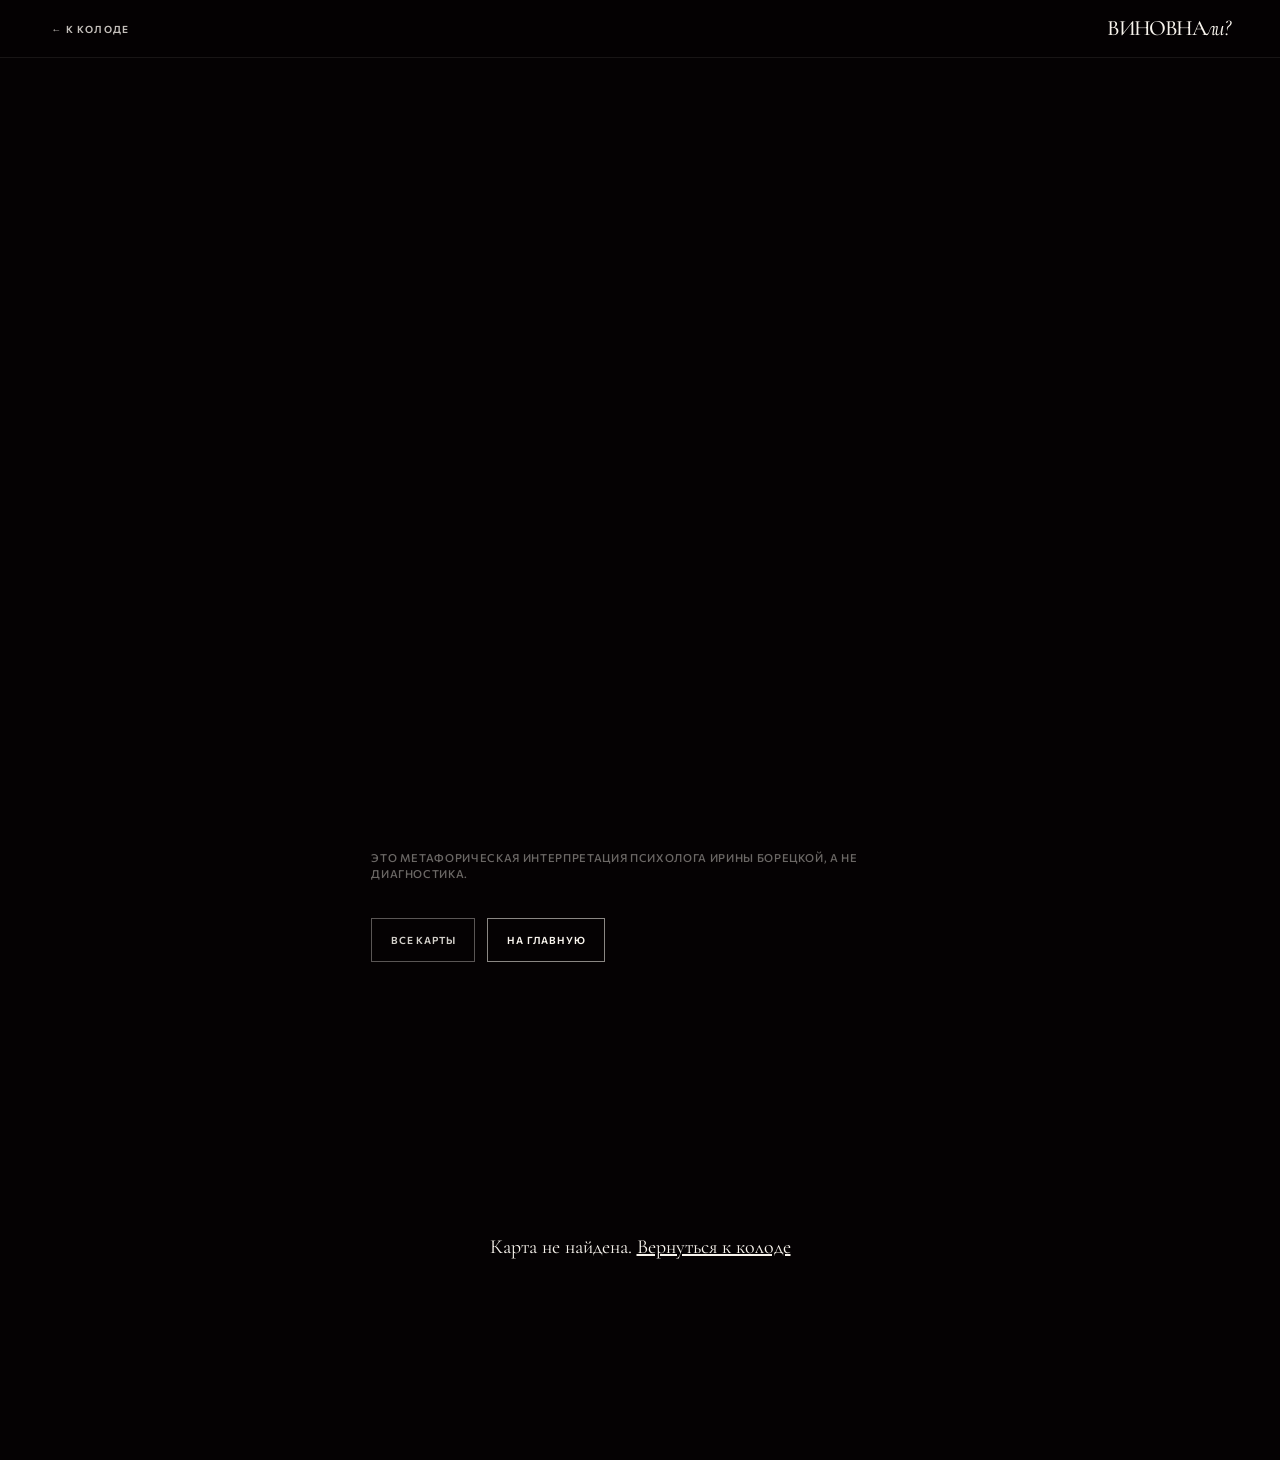
==== card.html @ 7afd4dbb "Open each card on its own Pinterest-style pin page. Hero image fills ~80% of the viewport; interpret" ====
<!DOCTYPE html>
<html lang="ru">
<head>
  <meta charset="UTF-8">
  <meta name="viewport" content="width=device-width, initial-scale=1.0, maximum-scale=1.0, user-scalable=no, viewport-fit=cover">
  <meta name="description" content="Метафорическая карта спектакля «Виновна ли?»">
  <title>Карта — Виновна ли?</title>
  <link rel="preconnect" href="https://fonts.googleapis.com">
  <link rel="preconnect" href="https://fonts.gstatic.com" crossorigin>
  <link href="https://fonts.googleapis.com/css2?family=Commissioner:wght@400;500;600&family=Cormorant+Garamond:ital,wght@0,400;0,500;0,600;0,700;1,400;1,500;1,600&display=swap" rel="stylesheet">
  <link rel="stylesheet" href="styles.css?v=20260924a">
</head>
<body class="pin-page">
  <header class="pin-bar">
    <a class="pin-bar__back" href="cards.html" id="pin-back">← К колоде</a>
    <a class="brand pin-bar__brand" href="index.html" aria-label="Виновна ли? — на главную">
      <span>Виновна</span><i>ли?</i>
    </a>
  </header>

  <main class="pin" id="pin-root" hidden>
    <figure class="pin__hero">
      <img id="pin-img" alt="">
    </figure>
    <article class="pin__body">
      <p class="eyebrow" id="pin-label"></p>
      <h1 id="pin-question"></h1>
      <div class="pin__text" id="pin-body"></div>
      <p class="pin__disclaimer">Это метафорическая интерпретация психолога Ирины Борецкой, а не диагностика.</p>
      <div class="pin__actions">
        <a class="button button--ghost pin__btn" href="cards.html">Все карты</a>
        <a class="button pin__btn" href="index.html#cards">На главную</a>
      </div>
    </article>
  </main>

  <p class="pin-missing" id="pin-missing" hidden>Карта не найдена. <a href="cards.html">Вернуться к колоде</a></p>

  <script src="cards.js?v=20260924a"></script>
  <script>
    (() => {
      const cards = window.SHOW_CARDS || [];
      const id = new URLSearchParams(location.search).get("id");
      const card = cards.find((item) => item.id === id);
      const root = document.getElementById("pin-root");
      const missing = document.getElementById("pin-missing");
      if (!card) {
        missing.hidden = false;
        return;
      }
      document.title = `${card.label || "Карта"} — Виновна ли?`;
      const desc = document.querySelector('meta[name="description"]');
      if (desc) desc.setAttribute("content", card.question || card.label || "");
      document.getElementById("pin-img").src = card.src;
      document.getElementById("pin-img").alt = card.alt || "";
      document.getElementById("pin-label").textContent = card.label || "Карта";
      document.getElementById("pin-question").textContent = card.question || "";
      document.getElementById("pin-body").innerHTML = card.html || "";
      const ref = document.referrer || "";
      const back = document.getElementById("pin-back");
      if (ref.includes("index.html") || /aglaya-neurosound\.ru\/?$/.test(ref) || ref.includes("/#cards")) {
        back.href = "index.html#cards";
        back.textContent = "← На главную";
      }
      root.hidden = false;
    })();
  </script>
</body>
</html>
---- styles.css ----
@import url("https://fonts.googleapis.com/css2?family=Commissioner:wght@400;500;600&family=Cormorant+Garamond:ital,wght@0,400;0,500;0,600;0,700;1,400;1,500;1,600&display=swap");

:root {
  --red: #c71e30;
  --deep-red: #8f0d1b;
  --ink: #190b0d;
  --paper: #f8f4ed;
  --line: rgba(25, 11, 13, .22);
  --serif: "Cormorant Garamond", Georgia, serif;
  --sans: "Commissioner", Arial, sans-serif;
}

* { box-sizing: border-box; }
html { scroll-behavior: smooth; scroll-padding-top: 80px; -webkit-text-size-adjust: 100%; text-size-adjust: 100%; touch-action: pan-y; }
section[id], #artists, #teams { scroll-margin-top: 80px; }
body { margin: 0; background: var(--paper); color: var(--ink); font-family: var(--sans); font-size: 15px; overflow-x: hidden; max-width: 100%; overscroll-behavior-x: none; touch-action: pan-y; }
img, video { max-width: 100%; }
h1, h2, h3 { overflow-wrap: break-word; }
a { color: inherit; text-decoration: none; touch-action: manipulation; }
button, .amount-chip { color: inherit; font: inherit; background: transparent; -webkit-appearance: none; appearance: none; border-radius: 0; touch-action: manipulation; }
.visually-hidden { clip: rect(0, 0, 0, 0); height: 1px; margin: -1px; overflow: hidden; padding: 0; position: absolute; white-space: nowrap; width: 1px; }

.site-header {
  align-items: center; background: var(--paper); border-bottom: 1px solid var(--line); display: flex; height: 74px;
  justify-content: space-between; padding: 0 4vw; position: relative; z-index: 10;
}
.brand { align-items: baseline; display: inline-flex; font: 500 27px/0.7 var(--serif); letter-spacing: -.07em; text-transform: uppercase; }
.brand i { font: italic 400 28px/1 var(--serif); letter-spacing: -.08em; text-transform: none; }
.desktop-nav { display: flex; gap: 30px; margin-left: 7vw; }
.desktop-nav .nav-cta { display: none; }
.desktop-nav a, .eyebrow, .artist p, .credits span, footer, .media-placeholder__label, .hero__date {
  font-size: 10px; font-weight: 600; letter-spacing: .105em; line-height: 1.4; text-transform: uppercase;
}
.desktop-nav a { transition: color .2s ease; }.desktop-nav a:hover { color: var(--red); }
.button { align-items: center; background: transparent; border: 1px solid var(--ink); color: var(--ink); cursor: pointer; display: inline-flex; justify-content: center; padding: 15px 19px; text-transform: uppercase; font-size: 10px; font-weight: 600; letter-spacing: .08em; transition: .25s ease; }
.button:hover { background: var(--ink); color: var(--paper); }
.button--small { padding: 12px 14px; }
.button--light { background: transparent; border-color: var(--paper); color: var(--paper); }
.button--light:hover { background: var(--paper); color: var(--red); }
.menu-toggle { display: none; background: none; border: 0; cursor: pointer; padding: 10px 0; }.menu-toggle span { background: var(--ink); display: block; height: 1px; margin: 5px 0; width: 26px; }
.header-cta { display: flex; gap: 8px; margin-left: auto; }
.button--ghost { background: transparent; }
.hero__cta { display: none; }
.mobile-hero-ticket { display: none; }
.closing__actions { display: flex; flex-wrap: wrap; gap: 12px; }

.join { padding: 10vw 8vw; background: var(--paper); }
.join__intro { max-width: 820px; margin-bottom: 64px; }
.join h2 { font: 500 clamp(48px, 6.5vw, 104px)/.79 var(--serif); letter-spacing: -.07em; margin: 18px 0 28px; text-transform: uppercase; }
.join h2 em { font-style: italic; text-transform: none; }
.join__lead { font: 400 24px/1.15 var(--serif); margin: 0 0 18px; }
.join__copy { font: 400 18px/1.35 var(--serif); margin: 0 0 14px; max-width: 640px; }
.join__grid { display: grid; gap: 28px; grid-template-columns: repeat(3, 1fr); }
.join-card { border-top: 1px solid var(--line); padding: 22px 0 8px; display: flex; flex-direction: column; }
.join-card h3, .support h3, .vip-note h3 { font: 500 clamp(32px, 3.4vw, 52px)/.85 var(--serif); letter-spacing: -.05em; margin: 10px 0 16px; text-transform: uppercase; }
.join-card p, .support p, .vip-note p { font: 400 17px/1.3 var(--serif); margin: 0 0 14px; }
.join-card .button, .support .button, .vip-note .button { margin-top: auto; align-self: start; }
.support, .vip-note { border-top: 1px solid var(--line); margin-top: 48px; padding-top: 36px; }
.support__amounts { display: flex; flex-wrap: wrap; gap: 10px; align-items: end; margin: 22px 0 24px; }
.amount-chip { border: 1px solid var(--ink); background: transparent; padding: 11px 14px; font: 600 10px/1 var(--sans); letter-spacing: .08em; text-transform: uppercase; cursor: pointer; }
.amount-chip.is-active, .amount-chip:hover { background: var(--ink); color: var(--paper); }
.amount-other { display: grid; gap: 6px; font: 600 9px/1.2 var(--sans); letter-spacing: .08em; text-transform: uppercase; }
.amount-other input { width: 140px; border: 1px solid var(--line); background: #fff; padding: 10px 12px; font: 500 16px/1 var(--serif); touch-action: manipulation; max-width: 100%; }
.support__legal { max-width: 720px; }
.support__picked { margin: 0 0 16px; font: 400 18px/1.3 var(--serif); }
.support-email { display: grid; gap: 6px; margin: 0 0 16px; font: 600 9px/1.2 var(--sans); letter-spacing: .08em; text-transform: uppercase; }
.support-email input { width: min(360px, 100%); border: 1px solid var(--line); background: #fff; padding: 12px 13px; font: 400 16px/1.3 var(--serif); touch-action: manipulation; }
.consent-check { display: flex; gap: 10px; align-items: flex-start; margin: 0 0 12px; font: 500 13px/1.4 var(--sans); letter-spacing: 0; text-transform: none; max-width: 640px; }
.consent-check input { margin-top: 3px; flex: 0 0 auto; }
.consent-check a { text-decoration: underline; text-underline-offset: 2px; }
.creators-projects { padding: 6vw 8vw 8vw; background: var(--paper); }
.creators-projects__row { display: flex; flex-wrap: wrap; gap: 18px 36px; align-items: baseline; }
.creators-projects a { font: 500 clamp(28px, 3.6vw, 48px)/.9 var(--serif); letter-spacing: -.04em; border-bottom: 1px solid var(--ink); }
.creators-projects a:hover { color: var(--red); border-color: var(--red); }
.legal-page { max-width: 760px; margin: 0 auto; padding: 8vw 8vw 12vw; }
.legal-page h1 { font: 500 clamp(40px, 6vw, 72px)/.85 var(--serif); letter-spacing: -.05em; margin: 16px 0 28px; text-transform: uppercase; }
.legal-page h2 { font: 500 28px/1.1 var(--serif); margin: 32px 0 12px; }
.legal-page p, .legal-page li { font: 400 18px/1.4 var(--serif); margin: 0 0 14px; }
.legal-page ul { padding-left: 1.2em; }
.meta-disclaimer { margin: 10px 0 0; max-width: 280px; font: 400 10px/1.45 var(--sans) !important; letter-spacing: .02em !important; text-transform: none; opacity: .78; }

.official-partners { background: #e7e0d6; padding: 6vw 8vw; }
.official-partners .eyebrow { margin-bottom: 28px; }
.official-partners__row { display: flex; flex-wrap: wrap; gap: 48px; align-items: center; }
.official-logo { display: flex; align-items: center; justify-content: center; min-height: 56px; }
.official-logo img { display: block; height: 48px; width: auto; max-width: 240px; object-fit: contain; }

.lead-backdrop { position: fixed; inset: 0; z-index: 80; background: rgba(25,11,13,.48); display: flex; align-items: center; justify-content: center; padding: 16px; overflow: auto; }
.lead-backdrop[hidden] { display: none; }
.lead-modal { width: min(520px, 100%); max-height: min(92dvh, calc(100dvh - 32px)); overflow: hidden; overscroll-behavior: none; touch-action: pan-y; background: var(--paper); padding: 22px 20px 16px; position: relative; display: flex; flex-direction: column; min-width: 0; }
.lead-close { position: absolute; top: 12px; right: 12px; border: 1px solid var(--line); background: var(--paper); width: 36px; height: 36px; cursor: pointer; z-index: 2; }
.lead-close::before, .lead-close::after { content: ""; position: absolute; top: 50%; left: 50%; width: 14px; height: 1px; background: var(--ink); }
.lead-close::before { transform: translate(-50%, -50%) rotate(45deg); }
.lead-close::after { transform: translate(-50%, -50%) rotate(-45deg); }
.lead-modal__head { flex: 0 0 auto; padding: 0 44px 0 0; min-width: 0; }
.lead-modal h2 { font: 500 clamp(22px, 5.6vw, 34px)/1.05 var(--serif); letter-spacing: -.04em; margin: 8px 0 10px; text-transform: uppercase; overflow-wrap: break-word; word-break: normal; }
.lead-hint { font: 400 16px/1.35 var(--serif); margin: 0 0 16px; }
.lead-modal form { display: grid; gap: 12px; overflow-x: hidden; overflow-y: auto; overscroll-behavior-x: none; touch-action: pan-y; min-height: 0; padding-bottom: max(8px, env(safe-area-inset-bottom)); }
.lead-modal label { display: grid; gap: 6px; font: 600 9px/1.2 var(--sans); letter-spacing: .1em; text-transform: uppercase; min-width: 0; }
.lead-modal input, .lead-modal textarea { border: 1px solid var(--line); background: #fff; padding: 12px 13px; font: 400 16px/1.3 var(--serif); width: 100%; max-width: 100%; min-width: 0; border-radius: 0; touch-action: manipulation; }
.lead-modal .button { position: sticky; bottom: 0; margin-top: 8px; width: 100%; background: var(--ink); color: var(--paper); border-color: var(--ink); box-shadow: 0 -14px 18px var(--paper); }
.lead-modal .consent-check { text-transform: none; letter-spacing: 0; font: 500 13px/1.4 var(--sans); }
.lead-status { margin: 0; font: 500 14px/1.35 var(--sans); }
.lead-status.is-ok { color: #1a7f37; }
.lead-status.is-err { color: #c71e30; }
.lead-amount-note { margin: 0; font: 400 16px/1.3 var(--serif); }
.hp { position: absolute; width: 1px; height: 1px; overflow: hidden; clip: rect(0, 0, 0, 0); left: 0; top: 0; opacity: 0; pointer-events: none; }

@media (max-width: 980px) {
  .join__grid { grid-template-columns: 1fr; }
}

.hero { background: #120306; color: var(--paper); min-height: calc(100vh - 74px); overflow: hidden; position: relative; }
.hero__media { inset: 0; position: absolute; z-index: 0; }
.hero__video { display: block; height: 100%; object-fit: cover; object-position: center center; width: 100%; }
.hero__veil { background: linear-gradient(180deg, rgba(18,3,6,.42) 0%, rgba(18,3,6,.12) 45%, rgba(18,3,6,.58) 100%); inset: 0; pointer-events: none; position: absolute; z-index: 1; }
.hero__content { display: grid; grid-template-rows: auto 1fr auto; min-height: calc(100vh - 74px); padding: 4.5vw 4vw 3vw; position: relative; z-index: 2; }
.hero__details { max-width: 220px; }
.hero__date { border-top: 1px solid rgba(255,255,255,.5); margin-top: 18px; padding-top: 12px; }
.hero__date span { display: block; font: 400 25px/1 var(--serif); letter-spacing: -.02em; text-transform: none; }
.hero__title { align-self: end; justify-self: start; }
.hero__bottom { align-items: end; display: flex; justify-content: space-between; }
.hero__bottom p { font: 400 15px/1.35 var(--serif); margin: 0; }
.round-link { align-items: center; border: 1px solid var(--paper); border-radius: 50%; display: flex; font-size: 22px; height: 49px; justify-content: center; transition: .2s ease; width: 49px; }
.round-link:hover { background: var(--paper); color: var(--red); }
.media-placeholder { background-color: #a8182a; background-image: linear-gradient(135deg, rgba(255,255,255,.12) 25%, transparent 25%, transparent 50%, rgba(255,255,255,.12) 50%, rgba(255,255,255,.12) 75%, transparent 75%); background-size: 12px 12px; outline: 1px solid rgba(255,255,255,.65); outline-offset: -9px; overflow: hidden; position: relative; }
.media-placeholder:after { background: linear-gradient(180deg, transparent 50%, rgba(21,5,7,.48)); content: ""; inset: 0; position: absolute; }
.media-placeholder p { bottom: 23px; color: var(--paper); font: 500 10px/1.35 var(--sans); letter-spacing: .12em; margin: 0; position: absolute; right: 22px; text-align: right; text-transform: uppercase; z-index: 1; }.media-placeholder small { font-size: 8px; opacity: .72; }
.media-placeholder__label { display: flex; justify-content: space-between; left: 22px; position: absolute; right: 22px; top: 21px; z-index: 1; }.media-placeholder__label b { font-weight: 500; }
.play { background: var(--paper); border: 0; border-radius: 50%; cursor: pointer; height: 64px; left: 50%; padding: 0; position: absolute; top: 50%; transform: translate(-50%, -50%); transition: transform .25s ease; width: 64px; z-index: 2; }.play:hover { transform: translate(-50%, -50%) scale(1.1); }.play span { border-bottom: 7px solid transparent; border-left: 10px solid var(--red); border-top: 7px solid transparent; display: block; margin-left: 28px; }

.statement { display: grid; grid-template-columns: 1fr 2.4fr 1fr; min-height: 670px; padding: 12vw 10vw 8vw 4vw; position: relative; }.eyebrow { margin: 0; }.eyebrow--red { color: var(--red); }.statement__intro { grid-column: 1 / -1; max-width: 720px; margin-bottom: 56px; }.statement__mood p { font: 400 28px/1.15 var(--serif); margin: 0 0 8px; }.statement__mood-title { font: italic 500 36px/1.1 var(--serif) !important; margin-top: 16px !important; }.statement h2, .scene h2, .event h2, .section-heading h2, .closing h2 { font: 500 clamp(56px, 7.7vw, 124px)/.79 var(--serif); letter-spacing: -.07em; margin: 0; text-transform: uppercase; }.statement h2 em, .scene h2 em, .event h2 em, .section-heading h2 em, .closing h2 em { font-style: italic; text-transform: none; }.statement__copy { align-self: end; max-width: 410px; }.statement__copy p { font: 400 21px/1.17 var(--serif); margin: 0 0 21px; }.statement__note { align-self: end; font: 400 23px/.92 var(--serif); }

.marquee { background: var(--ink); color: var(--paper); overflow: hidden; padding: 18px 0 21px; white-space: nowrap; }.marquee div { animation: ticker 22s linear infinite; display: inline-block; font: 500 clamp(40px, 5vw, 78px)/.8 var(--serif); letter-spacing: -.045em; text-transform: uppercase; }.marquee i { color: var(--red); font-size: .5em; margin: 0 .35em; vertical-align: middle; } @keyframes ticker { to { transform: translateX(-50%); } }

.scene { display: grid; grid-template-columns: 1.08fr .92fr; min-height: 760px; }
.scene__media { background: #120306; min-height: 680px; overflow: hidden; }
.scene__media img { display: block; height: 100%; min-height: 680px; object-fit: cover; object-position: center 20%; width: 100%; }
.scene__text { align-self: center; padding: 8vw; }
.scene h2 { font-size: clamp(55px, 6.5vw, 98px); margin: 22px 0 45px; }
.text-link { background: transparent; border: 0; border-bottom: 1px solid currentColor; cursor: pointer; display: inline-flex; font: 600 10px/1 var(--sans); gap: 45px; letter-spacing: .11em; padding: 0 0 11px; text-transform: uppercase; }
.text-link span { color: var(--red); font-size: 16px; line-height: .5; }
.scene__links { display: flex; flex-wrap: wrap; gap: 28px 42px; }

.oracle { background: #080506; color: var(--paper); padding: 7vw 0 6vw; overflow: hidden; }
.oracle__intro { padding: 0 4vw; max-width: 720px; margin-bottom: 8px; }
.oracle h2 { font: 500 clamp(42px, 6.5vw, 92px)/.8 var(--serif); letter-spacing: -.07em; margin: 14px 0 18px; text-transform: uppercase; }
.oracle h2 em { font-style: italic; text-transform: none; }
.oracle .eyebrow { color: #f25062; }
.oracle__lead { font: 400 18px/1.3 var(--serif); margin: 0; max-width: 560px; opacity: .82; }
.oracle__foot {
  display: flex;
  flex-wrap: wrap;
  align-items: center;
  justify-content: space-between;
  gap: 16px 28px;
  padding: 20px 4vw 0;
}
.oracle__note { font: 400 15px/1.3 var(--serif); margin: 0; opacity: .5; }

.oracle-rail-wrap { margin-top: 32px; }
.oracle-rail {
  display: flex;
  gap: 14px;
  overflow-x: auto;
  overflow-y: hidden;
  scroll-snap-type: x mandatory;
  scroll-padding-inline: 4vw;
  padding: 6px 4vw 14px;
  -webkit-overflow-scrolling: touch;
  scrollbar-width: none;
  overscroll-behavior-x: contain;
  touch-action: pan-x;
}
.oracle-rail::-webkit-scrollbar { display: none; }
.oracle-rail .oracle-card {
  flex: 0 0 auto;
  width: min(320px, 72vw);
  aspect-ratio: 2 / 3;
  border-radius: 16px;
  scroll-snap-align: start;
  opacity: 0;
  transform: translate3d(18px, 0, 0);
  transition: opacity .6s ease, transform .6s ease;
  transition-delay: var(--delay, 0ms);
}
.oracle-rail .oracle-card.is-in { opacity: 1; transform: none; }
@media (min-width: 900px) {
  .oracle-rail { gap: 18px; }
  .oracle-rail .oracle-card { width: min(380px, 34vw); border-radius: 18px; }
}

.oracle-page { background: #080506; color: var(--paper); min-height: 100vh; }
.oracle-page .site-header {
  background: #080506;
  border-bottom-color: rgba(248, 244, 237, .12);
  color: var(--paper);
}
.oracle-page .brand { color: var(--paper); }
.oracle-page .button--small {
  border-color: rgba(248, 244, 237, .45);
  color: var(--paper);
}
.oracle-page .button--small:hover {
  background: var(--paper);
  color: var(--ink);
}
.oracle-page__main { padding: 28px 0 8vw; }
.oracle-page__intro { max-width: 640px; margin: 0 4vw 28px; }
.oracle-page__intro .eyebrow { color: #f25062; }
.oracle-page__intro h1 {
  font: 500 clamp(42px, 7vw, 88px)/.82 var(--serif);
  letter-spacing: -.07em;
  text-transform: uppercase;
  margin: 14px 0 16px;
}
.oracle-page__intro h1 em { font-style: italic; text-transform: none; color: #f25062; }
.oracle-page__intro p { font: 400 18px/1.3 var(--serif); margin: 0 0 10px; max-width: 520px; opacity: .82; }
.oracle-page__how { opacity: .55 !important; }

.oracle__pins {
  padding: 0 8px;
}
.oracle__grid {
  display: grid;
  grid-template-columns: repeat(3, minmax(0, 1fr));
  gap: 8px;
  align-items: start;
}
.oracle__col {
  display: flex;
  flex-direction: column;
  gap: 8px;
  min-width: 0;
}
.oracle-card {
  display: block;
  width: 100%;
  margin: 0;
  padding: 0;
  border: 0;
  background: #120306;
  cursor: pointer;
  overflow: hidden;
  touch-action: manipulation;
  position: relative;
  border-radius: 12px;
}
.oracle__grid .oracle-card {
  opacity: 0;
  transform: translate3d(0, 18px, 0);
  transition: opacity .65s cubic-bezier(.22,.7,.25,1), transform .65s cubic-bezier(.22,.7,.25,1);
  transition-delay: var(--delay, 0ms);
}
.oracle__grid .oracle-card.is-in { opacity: 1; transform: none; }
.oracle-card--a { aspect-ratio: 3/4; }
.oracle-card--b { aspect-ratio: 1/1; }
.oracle-card--c { aspect-ratio: 9/16; }
.oracle-card img {
  display: block;
  width: 100%;
  height: 100%;
  object-fit: cover;
  transition: transform .55s ease, filter .55s ease;
  filter: saturate(.92) contrast(1.04);
}
.oracle-card__meta {
  position: absolute;
  inset: auto 0 0;
  padding: 40px 12px 12px;
  background: linear-gradient(180deg, transparent, rgba(8,5,6,.88));
  color: #fff;
  text-align: left;
  opacity: 0;
  transform: translateY(8px);
  transition: opacity .28s ease, transform .28s ease;
}
.oracle-card__num {
  display: block;
  font: 600 9px/1 var(--sans);
  letter-spacing: .14em;
  text-transform: uppercase;
  opacity: .7;
  margin-bottom: 6px;
}
.oracle-card__title {
  display: block;
  font: 500 16px/1.05 var(--serif);
  letter-spacing: -.02em;
}
.oracle-card:hover img,
.oracle-card:focus-visible img {
  transform: scale(1.04);
  filter: saturate(1) contrast(1.08);
}
.oracle-card:hover .oracle-card__meta,
.oracle-card:focus-visible .oracle-card__meta,
.oracle-rail .oracle-card .oracle-card__meta {
  opacity: 1;
  transform: none;
}

.pin-page {
  margin: 0;
  background: #050203;
  color: var(--paper);
  min-height: 100vh;
}
.pin-bar {
  position: sticky;
  top: 0;
  z-index: 5;
  display: flex;
  align-items: center;
  justify-content: space-between;
  gap: 16px;
  height: calc(58px + env(safe-area-inset-top));
  padding: env(safe-area-inset-top) 4vw 0;
  background: rgba(5, 2, 3, .82);
  backdrop-filter: blur(12px);
  border-bottom: 1px solid rgba(248, 244, 237, .08);
}
.pin-bar__back {
  font: 600 10px/1 var(--sans);
  letter-spacing: .12em;
  text-transform: uppercase;
  color: rgba(248, 244, 237, .78);
}
.pin-bar__brand { color: var(--paper); font-size: 22px; }
.pin-bar__brand i { font-size: 23px; }
.pin {
  display: block;
}
.pin__hero {
  margin: 0;
  min-height: 80vh;
  display: flex;
  align-items: center;
  justify-content: center;
  padding: 12px 4vw 4px;
  background: #050203;
}
.pin__hero img {
  display: block;
  width: auto;
  height: auto;
  max-width: 80vw;
  max-height: 80vh;
  object-fit: contain;
  border-radius: 20px;
  box-shadow: 0 32px 90px rgba(0, 0, 0, .6);
}
.pin__body {
  max-width: 640px;
  margin: 0 auto;
  padding: 36px 4vw max(72px, env(safe-area-inset-bottom));
}
.pin__body .eyebrow {
  color: #f25062;
  margin: 0 0 14px;
}
.pin__body h1 {
  font: 500 clamp(28px, 5vw, 44px)/.98 var(--serif);
  letter-spacing: -.04em;
  margin: 0 0 28px;
}
.pin__text p,
.pin__text li {
  font: 400 18px/1.4 var(--serif);
  margin: 0 0 16px;
}
.pin__text ul {
  margin: 0 0 20px;
  padding: 0 0 0 18px;
}
.pin__text .oracle-ask {
  font-style: italic;
  margin-top: 10px;
}
.pin__disclaimer {
  margin: 36px 0 0;
  font: 500 11px/1.45 var(--sans);
  letter-spacing: .06em;
  text-transform: uppercase;
  opacity: .42;
}
.pin__actions {
  display: flex;
  flex-wrap: wrap;
  gap: 12px;
  margin-top: 36px;
}
.pin__btn { text-decoration: none; }
.pin-page .button {
  border-color: rgba(248, 244, 237, .55);
  color: var(--paper);
}
.pin-page .button:hover {
  background: var(--paper);
  color: var(--ink);
}
.pin-page .button--ghost {
  border-color: rgba(248, 244, 237, .35);
  color: rgba(248, 244, 237, .85);
}
.pin-page .button--ghost:hover {
  background: var(--paper);
  color: var(--ink);
}
.pin-missing {
  padding: 20vh 4vw;
  text-align: center;
  font: 400 20px/1.3 var(--serif);
}
.pin-missing a { text-decoration: underline; }

.event { background: var(--red); color: var(--paper); display: grid; grid-template-columns: 1.1fr 1fr; padding: 9vw 8vw; }.event__heading h2 { font-size: clamp(90px, 13vw, 190px); margin-top: 13px; }.event__info { align-self: center; border-top: 1px solid rgba(255,255,255,.55); }.event__info div { border-bottom: 1px solid rgba(255,255,255,.55); display: grid; grid-template-columns: 1fr 1.5fr; gap: 30px; padding: 19px 0; }.event__info span { font-size: 10px; font-weight: 600; letter-spacing: .1em; text-transform: uppercase; }.event__info strong { font: 400 22px/1.05 var(--serif); }.event__actions { grid-column: 2; display: flex; flex-wrap: wrap; gap: 12px; margin-top: 40px; }

.cast { padding: 10vw 4vw; }
.section-heading { margin-bottom: 72px; }
.section-heading .eyebrow { margin-bottom: 22px; }
.section-heading__row { align-items: end; border-bottom: 1px solid var(--line); display: flex; gap: 40px; justify-content: space-between; padding-bottom: 26px; }
.section-heading h2 { font: 500 clamp(42px, 7vw, 104px)/.88 var(--serif); letter-spacing: -.07em; margin: 0; text-transform: uppercase; min-width: 0; max-width: 100%; }
.section-heading__row p { flex: 0 0 auto; font: 400 16px/1.2 var(--serif); margin: 0 0 8px; max-width: 210px; text-align: right; }
.cast__grid { display: grid; gap: 4vw 2.2vw; grid-template-columns: repeat(2, 1fr); }
@media (min-width: 980px) {
  .cast__grid { grid-template-columns: repeat(4, 1fr); }
}
.artist { border-top: 1px solid var(--line); padding-top: 12px; }
.artist__image { aspect-ratio: .78/1; background: #120306; margin-bottom: 18px; overflow: hidden; position: relative; }
.artist__image img { display: block; height: 100%; object-fit: cover; object-position: center top; width: 100%; }
.artist h3 { font: 500 clamp(34px, 3.2vw, 52px)/.79 var(--serif); letter-spacing: -.055em; margin: 0 0 12px; text-transform: uppercase; }
.artist p { font-size: 10px; font-weight: 500; letter-spacing: .06em; line-height: 1.45; margin: 0; max-width: 260px; text-transform: uppercase; }
.artists { padding: 72px 0 20px; }
.people-grid { display: grid; gap: 42px 22px; grid-template-columns: repeat(2, 1fr); }
@media (min-width: 980px) {
  .people-grid { grid-template-columns: repeat(4, 1fr); }
}
.person { border-top: 1px solid var(--line); padding-top: 12px; }
.portrait { aspect-ratio: 3/4; background: #120306; margin-bottom: 16px; overflow: hidden; position: relative; }
.portrait img { display: block; height: 100%; object-fit: cover; object-position: center 14%; width: 100%; filter: saturate(.86) contrast(1.06); }
.portrait--empty { background: linear-gradient(180deg, #2a0d12, #120306); }
.person h3 { font: 500 clamp(26px, 2.6vw, 40px)/.82 var(--serif); letter-spacing: -.05em; margin: 0 0 8px; text-transform: uppercase; }
.person__role { font: 600 10px/1.4 var(--sans); letter-spacing: .08em; margin: 0 0 8px; text-transform: uppercase; }
.person__bio { font: 400 16px/1.3 var(--serif); margin: 0; max-width: 280px; }
.credits--people { padding: 10vw 4vw; }
.credits--people .person h3 { font-size: clamp(18px, 2vw, 30px); overflow-wrap: break-word; }
.credits--style { background: var(--paper); }
.gallery { background: #080506; color: var(--paper); padding: 8vw 0 10vw; overflow: hidden; }
.gallery .section-heading { padding: 0 4vw; margin-bottom: 36px; }
.gallery h2 { color: var(--paper); }
.gallery .section-heading__row { border-color: rgba(255,255,255,.28); align-items: end; }
.gallery .eyebrow { color: #f25062; }
.gallery__toolbar { display: flex; align-items: center; gap: 16px; }
.gallery__toolbar p { font: 400 15px/1.2 var(--serif); margin: 0; max-width: none; text-align: right; text-transform: none; letter-spacing: 0; color: rgba(255,255,255,.62); }
.gallery__arrows { display: flex; gap: 8px; }
.gallery__arrow { width: 42px; height: 42px; border: 1px solid rgba(255,255,255,.45); background: transparent; cursor: pointer; position: relative; touch-action: manipulation; }
.gallery__arrow::before { content: ""; position: absolute; top: 50%; left: 50%; width: 9px; height: 9px; border-top: 1px solid #fff; border-right: 1px solid #fff; }
.gallery__arrow[data-gallery-dir="-1"]::before { transform: translate(-30%, -50%) rotate(-135deg); }
.gallery__arrow[data-gallery-dir="1"]::before { transform: translate(-70%, -50%) rotate(45deg); }
.gallery__arrow:hover { background: #fff; }
.gallery__arrow:hover::before { border-color: #080506; }
.gallery__viewport { position: relative; }
.gallery__viewport::before, .gallery__viewport::after { content: ""; position: absolute; top: 0; bottom: 0; width: 4vw; z-index: 1; pointer-events: none; }
.gallery__viewport::before { left: 0; background: linear-gradient(90deg, #080506, transparent); }
.gallery__viewport::after { right: 0; background: linear-gradient(270deg, #080506, transparent); }
.gallery__rail { display: flex; gap: 12px; overflow-x: auto; overflow-y: hidden; scroll-snap-type: x mandatory; scroll-padding-inline: 4vw; padding: 4px 4vw 8px; -webkit-overflow-scrolling: touch; scrollbar-width: none; overscroll-behavior-x: contain; touch-action: pan-x; }
.gallery__rail::-webkit-scrollbar { display: none; }
.gallery__shot { flex: 0 0 auto; width: min(38vw, 320px); aspect-ratio: 3/4; scroll-snap-align: start; border: 0; padding: 0; margin: 0; background: #120306; overflow: hidden; cursor: pointer; }
.gallery__shot--wide { width: min(58vw, 560px); aspect-ratio: 16/10; }
.gallery__shot img { display: block; width: 100%; height: 100%; object-fit: cover; transition: transform .55s ease, filter .55s ease; filter: saturate(.88) contrast(1.05); }
.gallery__shot:hover img { transform: scale(1.04); filter: saturate(1) contrast(1.08); }

.lightbox { position: fixed; inset: 0; z-index: 90; background: #050203; color: #fff; display: grid; grid-template-rows: 1fr auto; padding: 16px 16px max(16px, env(safe-area-inset-bottom)); }
.lightbox[hidden] { display: none; }
.lightbox__close, .lightbox__nav { position: absolute; border: 1px solid rgba(255,255,255,.35); background: rgba(5,2,3,.35); width: 44px; height: 44px; cursor: pointer; z-index: 2; }
.lightbox__close { top: max(12px, env(safe-area-inset-top)); right: 16px; }
.lightbox__close::before, .lightbox__close::after { content: ""; position: absolute; top: 50%; left: 50%; width: 16px; height: 1px; background: #fff; }
.lightbox__close::before { transform: translate(-50%, -50%) rotate(45deg); }
.lightbox__close::after { transform: translate(-50%, -50%) rotate(-45deg); }
.lightbox__nav { top: 50%; transform: translateY(-50%); }
.lightbox__nav--prev { left: 16px; }
.lightbox__nav--next { right: 16px; }
.lightbox__nav::before { content: ""; position: absolute; top: 50%; left: 50%; width: 10px; height: 10px; border-top: 1px solid #fff; border-right: 1px solid #fff; }
.lightbox__nav--prev::before { transform: translate(-30%, -50%) rotate(-135deg); }
.lightbox__nav--next::before { transform: translate(-70%, -50%) rotate(45deg); }
.lightbox__stage { margin: 0; min-height: 0; display: flex; flex-direction: column; align-items: center; justify-content: center; padding: 56px 64px 16px; }
.lightbox__stage img { display: block; max-width: min(100%, 1100px); max-height: min(72dvh, 780px); width: auto; height: auto; object-fit: contain; }
.lightbox__stage figcaption { margin-top: 14px; font: 500 12px/1 var(--sans); letter-spacing: .12em; text-transform: uppercase; color: rgba(255,255,255,.55); }
.lightbox { touch-action: pan-y; overscroll-behavior: none; }
.lightbox__close, .lightbox__nav, .lightbox__thumb, .lead-close { touch-action: manipulation; }
.lightbox__thumbs { display: flex; gap: 8px; overflow-x: auto; justify-content: safe center; padding: 8px 8px 0; scrollbar-width: none; touch-action: pan-x; }
.lightbox__thumbs::-webkit-scrollbar { display: none; }
.lightbox__thumb { flex: 0 0 auto; width: 56px; height: 56px; padding: 0; border: 1px solid transparent; background: #120306; cursor: pointer; overflow: hidden; opacity: .45; }
.lightbox__thumb img { display: block; width: 100%; height: 100%; object-fit: cover; }
.lightbox__thumb.is-active { opacity: 1; border-color: #fff; }
.gift { display: grid; gap: 48px; grid-template-columns: 1.1fr .9fr; padding: 10vw 8vw; background: #e7e0d6; }
.gift h2 { font: 500 clamp(48px, 6.5vw, 96px)/.79 var(--serif); letter-spacing: -.07em; margin: 16px 0 24px; text-transform: uppercase; }
.gift h2 em { font-style: italic; text-transform: none; }
.gift p { font: 400 18px/1.35 var(--serif); margin: 0 0 14px; }
.gift__actions { display: flex; flex-wrap: wrap; gap: 12px; margin-top: 28px; }
.team-panel__media.team-portraits { aspect-ratio: auto; background: transparent; display: grid; gap: 8px; grid-template-columns: repeat(3, 1fr); }
.team-portraits .portrait { margin: 0; }
.full-cast { background: #080506; color: var(--paper); margin: 72px -4vw 0; padding: 9vw 8vw; }
.team-intro { border-bottom: 1px solid rgba(255,255,255,.28); display: grid; gap: 25px; grid-template-columns: .8fr 1.2fr 1fr; margin-bottom: 8vw; padding-bottom: 4vw; }
.team-intro .eyebrow { color: #f25062; }
.team-intro h3 { font: 500 clamp(60px, 9vw, 136px)/.73 var(--serif); letter-spacing: -.07em; margin: 0; text-transform: uppercase; }
.team-intro h3 em, .team-panel h3 em { color: #f25062; font-style: italic; text-transform: none; }
.team-slash { color: #f25062; display: inline-block; font-style: normal; font-weight: 500; line-height: .76; margin: 0 .02em; transform: none; vertical-align: -.04em; }
.team-intro > p:last-child { align-self: end; font: 400 20px/1.1 var(--serif); margin: 0; max-width: 250px; }
.team-panel { align-items: center; display: grid; gap: clamp(36px, 8vw, 130px); grid-template-columns: minmax(0, 1.15fr) minmax(260px, .85fr); margin: 0 auto; max-width: 1240px; padding: 7vw 0; }
.team-panel + .team-panel { border-top: 1px solid rgba(255,255,255,.2); }
.team-panel--reverse { grid-template-columns: minmax(260px, .85fr) minmax(0, 1.15fr); }
.team-panel--reverse .team-panel__media { grid-column: 2; grid-row: 1; }
.team-panel--reverse .team-panel__copy { grid-column: 1; grid-row: 1; }
.team-panel__media { aspect-ratio: 1.28/1; background-color: #4f0b14; overflow: hidden; position: relative; }
.team-panel__media.media-placeholder { outline: 1px solid rgba(255,255,255,.45); outline-offset: -9px; }
.team-panel__media img { display: block; height: 100%; object-fit: cover; object-position: center center; width: 100%; }
.team-panel__media span { bottom: 18px; color: var(--paper); font-size: 9px; letter-spacing: .1em; position: absolute; right: 18px; text-transform: uppercase; z-index: 1; }
.team-panel__copy .eyebrow { color: #f25062; margin-bottom: 20px; }
.team-panel h3 { font: 500 clamp(52px, 6.8vw, 100px)/.76 var(--serif); letter-spacing: -.065em; margin: 0 0 26px; text-transform: uppercase; }
.team-panel__description { font: 400 22px/1.08 var(--serif); margin: 0 0 26px; }
.team-panel__names { border-top: 1px solid rgba(255,255,255,.35); font: 400 16px/1.3 var(--serif); margin: 0; padding-top: 17px; }

.credits { background: #e7e0d6; padding: 10vw 17vw; }
.credits__list { margin-top: 65px; }
.credits article { border-top: 1px solid var(--line); display: grid; grid-template-columns: 1fr 2fr; padding: 17px 0 22px; }
.credits h3 { font: 500 clamp(29px, 4vw, 62px)/.83 var(--serif); letter-spacing: -.055em; margin: 0; text-transform: uppercase; }
.credits-name { white-space: nowrap; display: inline; }
.credits-name:not(:last-child)::after { content: " · "; }
.credits span { color: var(--red); font-size: 9px; padding-top: 5px; }

.closing { background: var(--red); color: var(--paper); display: grid; grid-template-columns: .9fr 1.1fr; min-height: 650px; }
.closing__media { background: #120306; min-height: 650px; overflow: hidden; }
.closing__media img { display: block; height: 100%; min-height: 650px; object-fit: cover; object-position: center center; width: 100%; }
.closing__content { align-self: center; padding: 8vw; }
.closing h2 { font-size: clamp(90px, 11vw, 165px); margin: 16px 0 48px; }
footer { background: var(--ink); color: var(--paper); display: grid; grid-template-columns: 1.4fr 1fr 1fr .8fr; gap: 30px; padding: 4vw; text-transform: none; min-width: 0; }
.brand--footer { font-size: 38px; }
.brand--footer i { font-size: 40px; }
footer a { text-decoration: underline; text-underline-offset: 3px; }
footer p, footer small { font-size: 10px; font-weight: 400; letter-spacing: .07em; line-height: 1.6; margin: 0; }
.footer-social { display: inline-flex; align-items: center; gap: 8px; word-break: break-word; }
.footer-social::after { content: ""; width: 6px; height: 6px; border-top: 1px solid currentColor; border-right: 1px solid currentColor; transform: rotate(45deg) translateY(-1px); flex: 0 0 auto; }

.reveal { opacity: 0; transform: translateY(18px); transition: opacity .7s ease, transform .7s ease; }.reveal.is-visible { opacity: 1; transform: none; }
@media (prefers-reduced-motion: reduce) {
  .oracle-card,
  .oracle-rail .oracle-card,
  .oracle__grid .oracle-card { opacity: 1; transform: none; transition: none; }
}
@media (max-width: 1100px) {
  .desktop-nav, .header-cta { display: none; }
  .menu-toggle { display: block; }
  .site-header { position: sticky; top: 0; }
  .desktop-nav.is-open { background: var(--paper); border-bottom: 1px solid var(--line); display: flex; flex-direction: column; gap: 18px; left: 0; margin: 0; padding: 22px 4vw 24px; position: absolute; right: 0; top: 100%; z-index: 12; }
  .desktop-nav.is-open a { font-size: 11px; }
  .desktop-nav.is-open .nav-cta { display: inline-flex; align-items: center; justify-content: space-between; border: 1px solid var(--ink); padding: 12px 14px; font: 600 10px/1 var(--sans); letter-spacing: .08em; text-transform: uppercase; background: transparent; width: 100%; }
}

@media (max-width: 900px) {
  :root { --gutter: clamp(18px, 5.13vw, 28px); }
  .site-header { height: calc(63px + env(safe-area-inset-top)); padding: env(safe-area-inset-top) var(--gutter) 0; position: sticky; top: 0; }.desktop-nav, .header-cta { display: none; }.menu-toggle { display: block; }.brand { font-size: 24px; }.brand i { font-size: 25px; }
  .desktop-nav.is-open { background: var(--paper); border-bottom: 1px solid var(--line); display: flex; flex-direction: column; gap: 21px; left: 0; margin: 0; padding: 25px var(--gutter) 28px; position: absolute; right: 0; top: calc(62px + env(safe-area-inset-top)); }.desktop-nav.is-open a { font-size: 11px; }
  .desktop-nav.is-open .nav-cta { display: inline-flex; align-items: center; justify-content: space-between; border: 1px solid var(--ink); padding: 12px 14px; font: 600 10px/1 var(--sans); letter-spacing: .08em; text-transform: uppercase; background: transparent; width: 100%; }
  .hero { min-height: 100svh; }
  .hero__media { inset: 0; }
  .hero__video { height: 100%; object-fit: cover; object-position: center center; width: 100%; }
  .hero__veil { background: linear-gradient(180deg, rgba(18,3,6,.22) 0%, rgba(18,3,6,.05) 42%, rgba(18,3,6,.55) 100%); }
  .hero__content { min-height: 100svh; padding: 27px var(--gutter) max(24px, env(safe-area-inset-bottom)); }
  .hero__details { display: flex; justify-content: space-between; max-width: none; }
  .hero__date { border: 0; margin: 0; padding: 0; text-align: right; }
  .hero__date span { font-size: 18px; }
  .hero__title { align-self: end; width: 100%; }
  .hero__cta { display: grid; gap: 10px; margin-bottom: 18px; width: 100%; }
  .mobile-hero-ticket { display: inline-flex; max-width: 100%; width: 100%; }
  .hero__bottom p { font-size: 14px; }
  .round-link { height: 42px; width: 42px; }
  .statement { display: block; min-height: auto; padding: 85px var(--gutter) 65px; }.statement__intro { margin-bottom: 36px; }.statement__mood p { font-size: 22px; }.statement__mood-title { font-size: 28px !important; }.statement h2 { font-size: clamp(34px, 11vw, 56px); margin: 36px 0 40px; }.statement__copy p { font-size: 20px; }.statement__note { margin-top: 48px; }
  .scene { display: flex; flex-direction: column; min-height: 0; }
  .scene__media, .scene__media img { min-height: 72dvh; }
  .scene__text { padding: 70px var(--gutter); }
  .scene h2 { font-size: clamp(34px, 10vw, 52px); }
  .oracle { padding: 56px 0 48px; }
  .oracle__intro { padding: 0 var(--gutter); }
  .oracle h2 { font-size: clamp(34px, 11vw, 56px); }
  .oracle__lead, .oracle__note { font-size: 16px; }
  .oracle-rail { scroll-padding-inline: var(--gutter); padding-left: var(--gutter); padding-right: var(--gutter); gap: 12px; }
  .oracle-rail .oracle-card { width: min(300px, 72vw); border-radius: 14px; }
  .oracle__foot { padding: 16px var(--gutter) 0; }
  .oracle-page__intro { margin: 0 var(--gutter) 22px; }
  .oracle-page__intro h1 { font-size: clamp(34px, 11vw, 56px); }
  .oracle__pins { padding: 0 6px; }
  .oracle__grid { grid-template-columns: repeat(2, minmax(0, 1fr)); gap: 6px; }
  .oracle__col { gap: 6px; }
  .oracle-card { border-radius: 10px; }
  .oracle-card__meta { opacity: 1; transform: none; padding: 36px 10px 10px; }
  .oracle-card__title { font-size: 14px; }
  .pin__hero { min-height: 80vh; padding: 8px var(--gutter) 0; }
  .pin__hero img { max-width: 88vw; max-height: 80vh; border-radius: 16px; }
  .pin__body { padding: 28px var(--gutter) max(56px, env(safe-area-inset-bottom)); }
  .pin__body h1 { font-size: clamp(24px, 7vw, 34px); }
  .pin__text p, .pin__text li { font-size: 16px; }
  .event { display: block; padding: 72px var(--gutter); overflow: hidden; }.event__heading h2 { font-size: clamp(52px, 16vw, 84px); }.event__info { margin-top: 40px; }.event__info div { grid-template-columns: .9fr 1.3fr; gap: 16px; }.event__info strong { font-size: 18px; }.event__actions { margin-top: 28px; }.event__actions .button { width: 100%; }
  .cast { padding: 75px var(--gutter); }
  .section-heading { margin-bottom: 36px; }
  .section-heading__row { align-items: start; flex-direction: column; gap: 12px; padding-bottom: 16px; }
  .section-heading h2 { font-size: clamp(34px, 11vw, 56px); line-height: .92; max-width: 100%; }
  .section-heading__row p { font-size: 15px; margin: 0; max-width: none; text-align: left; }
  .cast__grid { gap: 38px 14px; grid-template-columns: 1fr 1fr; }
  .artist h3 { font-size: clamp(28px, 8vw, 36px); }
  .full-cast { margin: 56px calc(-1 * var(--gutter)) 0; padding: 72px var(--gutter); }
  .team-intro { display: block; margin-bottom: 55px; padding-bottom: 35px; }
  .team-intro h3 { font-size: clamp(40px, 12vw, 64px); margin: 28px 0; }
  .team-intro > p:last-child { font-size: 18px; }
  .team-panel, .team-panel--reverse { display: flex; flex-direction: column; gap: 30px; padding: 56px 0; }
  .team-panel--reverse .team-panel__media, .team-panel--reverse .team-panel__copy { grid-column: auto; grid-row: auto; }
  .team-panel--reverse .team-panel__media { order: 0; }
  .team-panel--reverse .team-panel__copy { order: 1; }
  .team-panel__media { width: 100%; }
  .team-panel h3 { font-size: clamp(36px, 12vw, 56px); }
  .team-panel__description { font-size: 18px; }
  .team-panel__names { font-size: 15px; }
  .artists { padding: 48px 0 8px; }
  .people-grid { gap: 32px 14px; }
  .person h3 { font-size: clamp(24px, 6.5vw, 32px); }
  .credits--people .person h3 { white-space: normal; }
  .person__bio { font-size: 15px; max-width: none; }
  .gallery { padding: 56px 0 64px; }
  .gallery .section-heading { padding: 0 var(--gutter); }
  .gallery .section-heading__row { align-items: start; }
  .gallery__toolbar { width: 100%; justify-content: space-between; }
  .gallery__toolbar p { text-align: left; }
  .gallery__rail { scroll-padding-inline: var(--gutter); padding-left: var(--gutter); padding-right: var(--gutter); gap: 10px; }
  .gallery__shot { width: min(68vw, 260px); }
  .gallery__shot--wide { width: min(84vw, 360px); }
  .gallery__viewport::before, .gallery__viewport::after { width: var(--gutter); }
  .gift { display: block; padding: 72px var(--gutter); }
  .gift h2 { font-size: clamp(34px, 11vw, 56px); }
  .gift__actions { display: grid; }
  .gift__actions .button { width: 100%; }
  .credits { padding: 75px var(--gutter); }
  .credits__list { margin-top: 45px; }
  .credits article { display: block; }
  .credits h3 { font-size: clamp(28px, 8vw, 36px); margin-top: 11px; word-break: normal; overflow-wrap: normal; }
  .closing { display: flex; flex-direction: column; overflow: hidden; }
  .closing__media, .closing__media img { min-height: 72vw; }
  .closing__content { padding: 56px var(--gutter); width: 100%; }
  .closing h2 { font-size: clamp(40px, 12vw, 60px); margin: 14px 0 32px; max-width: 100%; }
  .closing__actions { display: grid; gap: 10px; }
  .closing .button { justify-content: center; max-width: 100%; width: 100%; }
  footer { display: grid; grid-template-columns: 1fr; gap: 22px; padding: 38px var(--gutter) max(38px, env(safe-area-inset-bottom)); }
  .brand--footer { grid-column: auto; }
  .join { padding: 75px var(--gutter); }
  .join h2 { font-size: clamp(34px, 11vw, 56px); }
  .join-card h3, .support h3, .vip-note h3 { font-size: clamp(28px, 8vw, 40px); }
  .join-card, .support, .vip-note { padding: 28px 0; }
  .support__amounts { align-items: stretch; }
  .amount-other { width: 100%; }
  .amount-other input { width: 100%; }
  .creators-projects, .legal-page { padding: 56px var(--gutter); }
  .official-partners { padding: 50px var(--gutter); }
  .official-partners__row { gap: 28px; }
  .lead-backdrop { padding: 0; align-items: stretch; }
  .lead-modal { width: 100%; max-width: none; height: 100dvh; max-height: 100dvh; padding: max(18px, env(safe-area-inset-top)) 16px max(14px, env(safe-area-inset-bottom)); }
  .lightbox__nav { display: none; }
  .lightbox__stage { padding: 64px 12px 12px; }
  .lightbox__stage img { max-height: 62dvh; }
}
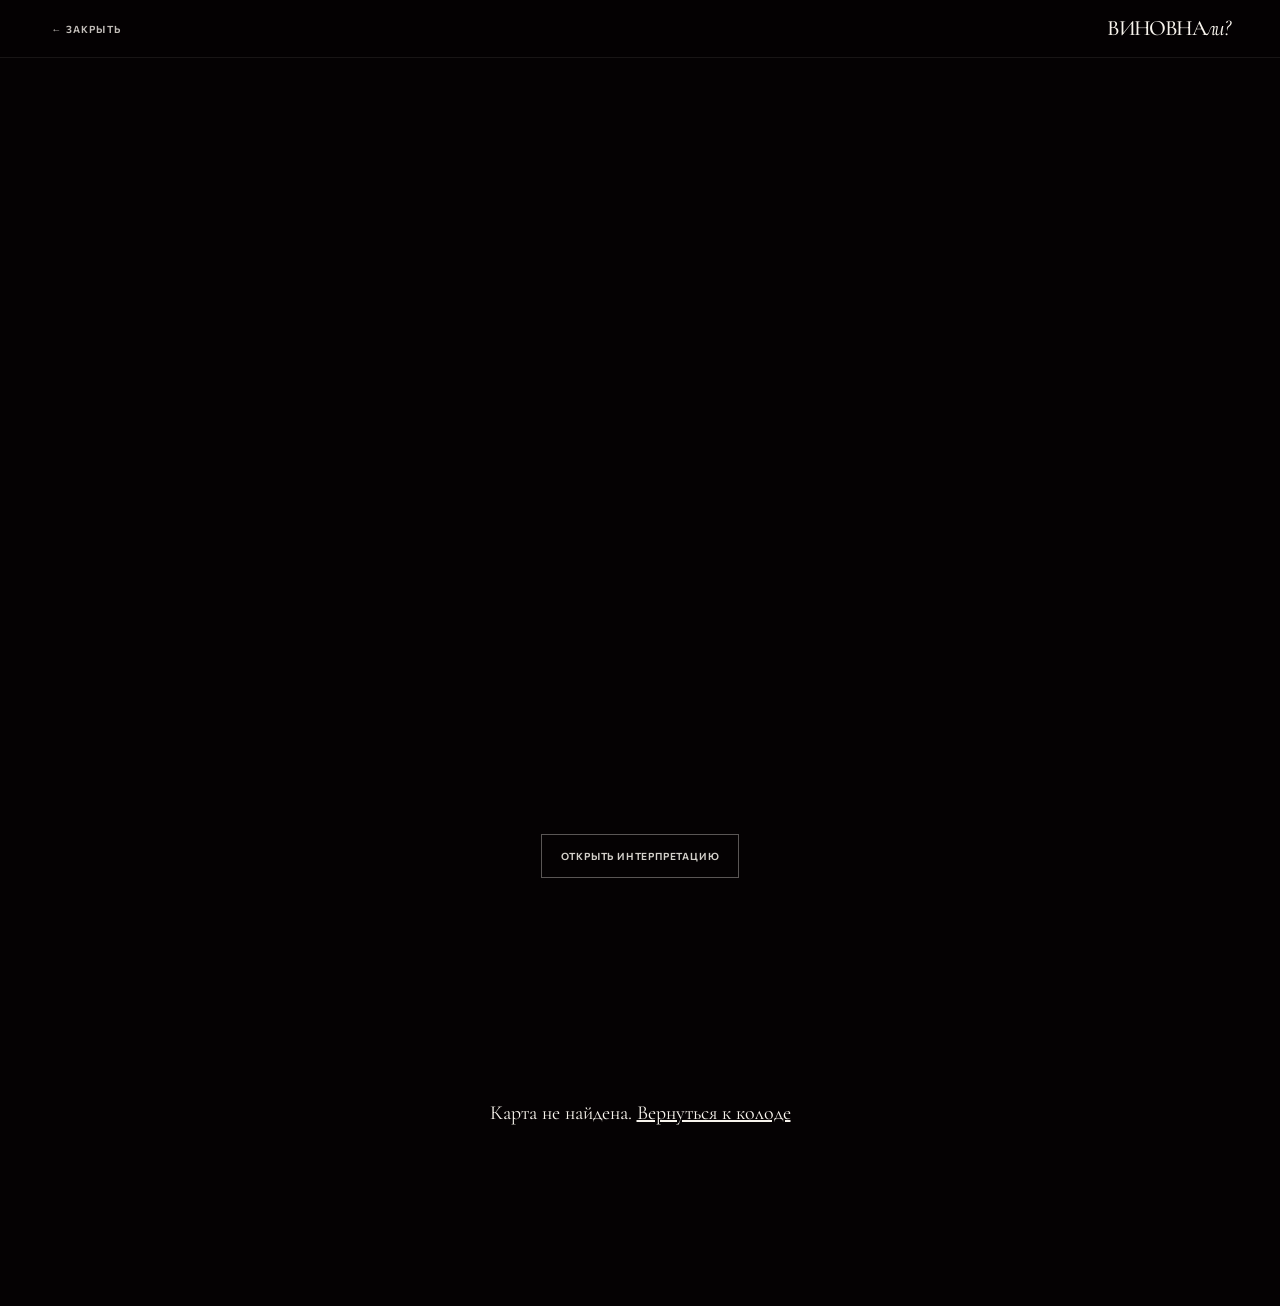
==== commit 3472cfd4: "Let cards be chosen as images first, then read. Hide card titles, enlarge without text, add audience" ====
--- a/card.html
+++ b/card.html
@@ -8,11 +8,11 @@
   <link rel="preconnect" href="https://fonts.googleapis.com">
   <link rel="preconnect" href="https://fonts.gstatic.com" crossorigin>
   <link href="https://fonts.googleapis.com/css2?family=Commissioner:wght@400;500;600&family=Cormorant+Garamond:ital,wght@0,400;0,500;0,600;0,700;1,400;1,500;1,600&display=swap" rel="stylesheet">
-  <link rel="stylesheet" href="styles.css?v=20260924a">
+  <link rel="stylesheet" href="styles.css?v=20260928a">
 </head>
-<body class="pin-page">
+<body class="pin-page pin-page--look">
   <header class="pin-bar">
-    <a class="pin-bar__back" href="cards.html" id="pin-back">← К колоде</a>
+    <a class="pin-bar__back" href="cards.html" id="pin-back">← Закрыть</a>
     <a class="brand pin-bar__brand" href="index.html" aria-label="Виновна ли? — на главную">
       <span>Виновна</span><i>ли?</i>
     </a>
@@ -22,7 +22,10 @@
     <figure class="pin__hero">
       <img id="pin-img" alt="">
     </figure>
-    <article class="pin__body">
+    <div class="pin__choose" id="pin-choose">
+      <button class="button button--ghost pin__btn" type="button" id="pin-open-read">Открыть интерпретацию</button>
+    </div>
+    <article class="pin__body" id="pin-article" hidden>
       <p class="eyebrow" id="pin-label"></p>
       <h1 id="pin-question"></h1>
       <div class="pin__text" id="pin-body"></div>
@@ -36,32 +39,54 @@
 
   <p class="pin-missing" id="pin-missing" hidden>Карта не найдена. <a href="cards.html">Вернуться к колоде</a></p>
 
-  <script src="cards.js?v=20260924a"></script>
+  <script src="cards.js?v=20260928a"></script>
   <script>
     (() => {
       const cards = window.SHOW_CARDS || [];
-      const id = new URLSearchParams(location.search).get("id");
+      const params = new URLSearchParams(location.search);
+      const id = params.get("id");
       const card = cards.find((item) => item.id === id);
       const root = document.getElementById("pin-root");
       const missing = document.getElementById("pin-missing");
+      const article = document.getElementById("pin-article");
+      const choose = document.getElementById("pin-choose");
+      const back = document.getElementById("pin-back");
       if (!card) {
         missing.hidden = false;
         return;
       }
-      document.title = `${card.label || "Карта"} — Виновна ли?`;
-      const desc = document.querySelector('meta[name="description"]');
-      if (desc) desc.setAttribute("content", card.question || card.label || "");
       document.getElementById("pin-img").src = card.src;
-      document.getElementById("pin-img").alt = card.alt || "";
+      document.getElementById("pin-img").alt = "";
       document.getElementById("pin-label").textContent = card.label || "Карта";
       document.getElementById("pin-question").textContent = card.question || "";
       document.getElementById("pin-body").innerHTML = card.html || "";
       const ref = document.referrer || "";
-      const back = document.getElementById("pin-back");
-      if (ref.includes("index.html") || /aglaya-neurosound\.ru\/?$/.test(ref) || ref.includes("/#cards")) {
-        back.href = "index.html#cards";
-        back.textContent = "← На главную";
+      const fromHome = ref.includes("index.html") || /vinovna-li\.ru\/?$/.test(ref) || /aglaya-neurosound\.ru\/?$/.test(ref) || ref.includes("/#cards");
+      const deckHref = fromHome ? "index.html#cards" : "cards.html";
+
+      function setLookBack() {
+        back.href = deckHref;
+        back.textContent = "← Закрыть";
       }
+
+      function openRead() {
+        document.body.classList.remove("pin-page--look");
+        article.hidden = false;
+        choose.hidden = true;
+        document.title = `${card.label || "Карта"} — Виновна ли?`;
+        const desc = document.querySelector('meta[name="description"]');
+        if (desc) desc.setAttribute("content", card.question || card.label || "");
+        back.href = deckHref;
+        back.textContent = fromHome ? "← На главную" : "← К колоде";
+        const url = new URL(location.href);
+        url.searchParams.set("read", "1");
+        history.replaceState({}, "", url);
+        article.scrollIntoView({ behavior: "smooth", block: "start" });
+      }
+
+      setLookBack();
+      document.getElementById("pin-open-read").addEventListener("click", openRead);
+      if (params.get("read") === "1") openRead();
       root.hidden = false;
     })();
   </script>
--- a/styles.css
+++ b/styles.css
@@ -293,12 +293,6 @@
   transform: scale(1.04);
   filter: saturate(1) contrast(1.08);
 }
-.oracle-card:hover .oracle-card__meta,
-.oracle-card:focus-visible .oracle-card__meta,
-.oracle-rail .oracle-card .oracle-card__meta {
-  opacity: 1;
-  transform: none;
-}
 
 .pin-page {
   margin: 0;
@@ -413,6 +407,77 @@
   font: 400 20px/1.3 var(--serif);
 }
 .pin-missing a { text-decoration: underline; }
+.pin__choose {
+  display: flex;
+  justify-content: center;
+  padding: 10px 4vw max(22px, env(safe-area-inset-bottom));
+}
+.pin-page--look {
+  height: 100dvh;
+  overflow: hidden;
+}
+.pin-page--look .pin {
+  height: calc(100dvh - 58px - env(safe-area-inset-top));
+  display: flex;
+  flex-direction: column;
+}
+.pin-page--look .pin__hero {
+  flex: 1;
+  min-height: 0;
+  padding: 8px 4vw 0;
+}
+.pin-page--look .pin__hero img {
+  max-width: 86vw;
+  max-height: 100%;
+}
+.pin-page--look .pin__choose { flex: 0 0 auto; }
+.pin-page--look .pin__body { display: none; }
+
+.proof {
+  display: grid;
+  grid-template-columns: 1fr 1fr;
+  gap: clamp(28px, 6vw, 80px);
+  padding: 8vw;
+  border-top: 1px solid var(--line);
+  background: var(--paper);
+}
+.proof__num {
+  display: block;
+  font: 500 clamp(72px, 12vw, 160px)/.72 var(--serif);
+  letter-spacing: -.07em;
+  margin: 0 0 18px;
+}
+.proof p {
+  font: 400 clamp(18px, 2.1vw, 26px)/1.2 var(--serif);
+  margin: 0;
+  max-width: 320px;
+}
+
+.voices {
+  background: var(--paper);
+  color: var(--ink);
+  padding: 10vw 8vw 12vw;
+}
+.voices .section-heading { margin-bottom: 28px; }
+.voices__list { display: grid; }
+.voices blockquote {
+  margin: 0;
+  padding: 32px 0;
+  border-top: 1px solid var(--line);
+}
+.voices blockquote p {
+  font: italic 400 clamp(22px, 3.2vw, 36px)/1.18 var(--serif);
+  letter-spacing: -.02em;
+  margin: 0 0 16px;
+  max-width: 860px;
+}
+.voices cite {
+  font: 600 10px/1 var(--sans);
+  letter-spacing: .1em;
+  text-transform: uppercase;
+  font-style: normal;
+  opacity: .5;
+}
 
 .event { background: var(--red); color: var(--paper); display: grid; grid-template-columns: 1.1fr 1fr; padding: 9vw 8vw; }.event__heading h2 { font-size: clamp(90px, 13vw, 190px); margin-top: 13px; }.event__info { align-self: center; border-top: 1px solid rgba(255,255,255,.55); }.event__info div { border-bottom: 1px solid rgba(255,255,255,.55); display: grid; grid-template-columns: 1fr 1.5fr; gap: 30px; padding: 19px 0; }.event__info span { font-size: 10px; font-weight: 600; letter-spacing: .1em; text-transform: uppercase; }.event__info strong { font: 400 22px/1.05 var(--serif); }.event__actions { grid-column: 2; display: flex; flex-wrap: wrap; gap: 12px; margin-top: 40px; }
 
@@ -428,7 +493,7 @@
 }
 .artist { border-top: 1px solid var(--line); padding-top: 12px; }
 .artist__image { aspect-ratio: .78/1; background: #120306; margin-bottom: 18px; overflow: hidden; position: relative; }
-.artist__image img { display: block; height: 100%; object-fit: cover; object-position: center top; width: 100%; }
+.artist__image img { position: absolute; inset: 0; display: block; width: 100%; height: 100%; object-fit: cover; object-position: center top; }
 .artist h3 { font: 500 clamp(34px, 3.2vw, 52px)/.79 var(--serif); letter-spacing: -.055em; margin: 0 0 12px; text-transform: uppercase; }
 .artist p { font-size: 10px; font-weight: 500; letter-spacing: .06em; line-height: 1.45; margin: 0; max-width: 260px; text-transform: uppercase; }
 .artists { padding: 72px 0 20px; }
@@ -438,7 +503,7 @@
 }
 .person { border-top: 1px solid var(--line); padding-top: 12px; }
 .portrait { aspect-ratio: 3/4; background: #120306; margin-bottom: 16px; overflow: hidden; position: relative; }
-.portrait img { display: block; height: 100%; object-fit: cover; object-position: center 14%; width: 100%; filter: saturate(.86) contrast(1.06); }
+.portrait img { position: absolute; inset: 0; display: block; width: 100%; height: 100%; object-fit: cover; object-position: center 14%; filter: saturate(.86) contrast(1.06); }
 .portrait--empty { background: linear-gradient(180deg, #2a0d12, #120306); }
 .person h3 { font: 500 clamp(26px, 2.6vw, 40px)/.82 var(--serif); letter-spacing: -.05em; margin: 0 0 8px; text-transform: uppercase; }
 .person__role { font: 600 10px/1.4 var(--sans); letter-spacing: .08em; margin: 0 0 8px; text-transform: uppercase; }
@@ -466,9 +531,9 @@
 .gallery__viewport::after { right: 0; background: linear-gradient(270deg, #080506, transparent); }
 .gallery__rail { display: flex; gap: 12px; overflow-x: auto; overflow-y: hidden; scroll-snap-type: x mandatory; scroll-padding-inline: 4vw; padding: 4px 4vw 8px; -webkit-overflow-scrolling: touch; scrollbar-width: none; overscroll-behavior-x: contain; touch-action: pan-x; }
 .gallery__rail::-webkit-scrollbar { display: none; }
-.gallery__shot { flex: 0 0 auto; width: min(38vw, 320px); aspect-ratio: 3/4; scroll-snap-align: start; border: 0; padding: 0; margin: 0; background: #120306; overflow: hidden; cursor: pointer; }
+.gallery__shot { flex: 0 0 auto; width: min(38vw, 320px); aspect-ratio: 3/4; scroll-snap-align: start; border: 0; padding: 0; margin: 0; background: #120306; overflow: hidden; cursor: pointer; position: relative; }
 .gallery__shot--wide { width: min(58vw, 560px); aspect-ratio: 16/10; }
-.gallery__shot img { display: block; width: 100%; height: 100%; object-fit: cover; transition: transform .55s ease, filter .55s ease; filter: saturate(.88) contrast(1.05); }
+.gallery__shot img { position: absolute; inset: 0; display: block; width: 100%; height: 100%; object-fit: cover; transition: transform .55s ease, filter .55s ease; filter: saturate(.88) contrast(1.05); }
 .gallery__shot:hover img { transform: scale(1.04); filter: saturate(1) contrast(1.08); }
 
 .lightbox { position: fixed; inset: 0; z-index: 90; background: #050203; color: #fff; display: grid; grid-template-rows: 1fr auto; padding: 16px 16px max(16px, env(safe-area-inset-bottom)); }
@@ -544,6 +609,9 @@
 .footer-social::after { content: ""; width: 6px; height: 6px; border-top: 1px solid currentColor; border-right: 1px solid currentColor; transform: rotate(45deg) translateY(-1px); flex: 0 0 auto; }
 
 .reveal { opacity: 0; transform: translateY(18px); transition: opacity .7s ease, transform .7s ease; }.reveal.is-visible { opacity: 1; transform: none; }
+@media (max-width: 900px) {
+  .reveal { transform: none; }
+}
 @media (prefers-reduced-motion: reduce) {
   .oracle-card,
   .oracle-rail .oracle-card,
@@ -594,10 +662,16 @@
   .oracle__grid { grid-template-columns: repeat(2, minmax(0, 1fr)); gap: 6px; }
   .oracle__col { gap: 6px; }
   .oracle-card { border-radius: 10px; }
-  .oracle-card__meta { opacity: 1; transform: none; padding: 36px 10px 10px; }
-  .oracle-card__title { font-size: 14px; }
+  .pin-page--look .pin { height: calc(100dvh - 63px - env(safe-area-inset-top)); }
   .pin__hero { min-height: 80vh; padding: 8px var(--gutter) 0; }
   .pin__hero img { max-width: 88vw; max-height: 80vh; border-radius: 16px; }
+  .pin-page--look .pin__hero img { max-width: 92vw; }
+  .pin__choose { padding-left: var(--gutter); padding-right: var(--gutter); }
+  .proof { display: block; padding: 56px var(--gutter); }
+  .proof__item + .proof__item { margin-top: 36px; padding-top: 36px; border-top: 1px solid var(--line); }
+  .proof__num { font-size: clamp(64px, 22vw, 96px); }
+  .voices { padding: 56px var(--gutter) 72px; }
+  .voices blockquote p { font-size: clamp(20px, 6vw, 28px); }
   .pin__body { padding: 28px var(--gutter) max(56px, env(safe-area-inset-bottom)); }
   .pin__body h1 { font-size: clamp(24px, 7vw, 34px); }
   .pin__text p, .pin__text li { font-size: 16px; }
